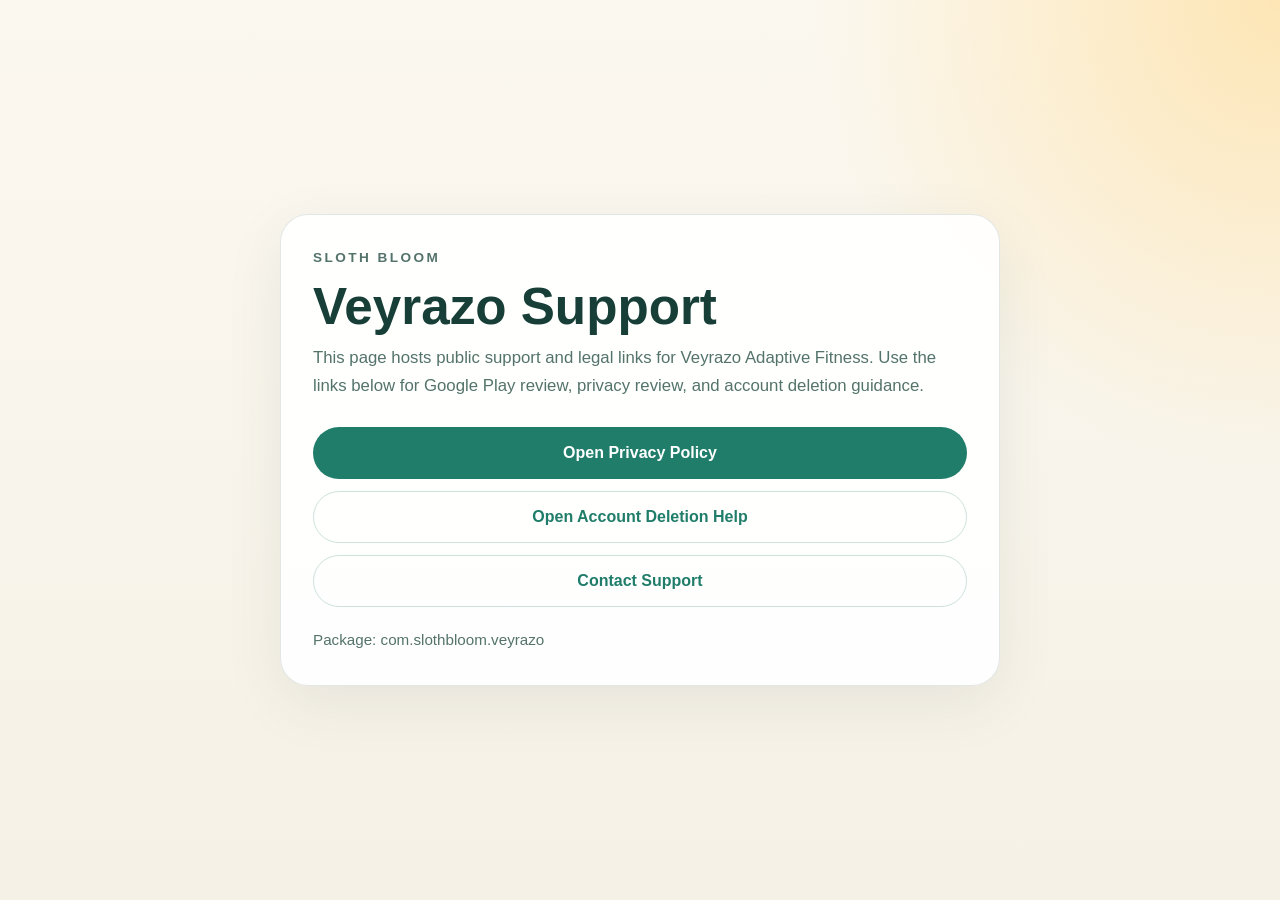
==== index.html @ 9559f746 "Restore public policy and support pages Restore the public privacy policy, account deletion instruct" ====
<!DOCTYPE html>
<html lang="en">
<head>
    <meta charset="utf-8">
    <meta name="viewport" content="width=device-width, initial-scale=1">
    <title>Veyrazo Support</title>
    <style>
        :root {
            color-scheme: light;
            --bg: #f6f1e7;
            --card: rgba(255, 255, 255, 0.92);
            --text: #173f37;
            --muted: #53736b;
            --accent: #1f7d69;
            --border: rgba(23, 63, 55, 0.12);
        }

        * { box-sizing: border-box; }

        body {
            margin: 0;
            min-height: 100vh;
            font-family: "Segoe UI", Arial, sans-serif;
            color: var(--text);
            background:
                radial-gradient(circle at top right, rgba(255, 220, 150, 0.65), transparent 30%),
                linear-gradient(180deg, #fbf8f0 0%, var(--bg) 100%);
            display: grid;
            place-items: center;
            padding: 24px;
        }

        .card {
            width: min(720px, 100%);
            background: var(--card);
            border: 1px solid var(--border);
            border-radius: 28px;
            padding: 32px;
            box-shadow: 0 18px 60px rgba(23, 63, 55, 0.08);
        }

        .eyebrow {
            margin: 0 0 12px;
            font-size: 0.85rem;
            letter-spacing: 0.18em;
            text-transform: uppercase;
            color: var(--muted);
            font-weight: 700;
        }

        h1 {
            margin: 0 0 12px;
            font-size: clamp(2rem, 5vw, 3.2rem);
            line-height: 0.98;
        }

        p {
            margin: 0;
            font-size: 1.05rem;
            line-height: 1.65;
            color: var(--muted);
        }

        .actions {
            display: grid;
            gap: 12px;
            margin-top: 28px;
        }

        a.button {
            display: inline-flex;
            justify-content: center;
            align-items: center;
            min-height: 52px;
            padding: 0 18px;
            border-radius: 999px;
            background: var(--accent);
            color: white;
            text-decoration: none;
            font-weight: 700;
        }

        a.secondary {
            background: transparent;
            color: var(--accent);
            border: 1px solid rgba(31, 125, 105, 0.22);
        }

        .meta {
            margin-top: 20px;
            font-size: 0.95rem;
            color: var(--muted);
        }
    </style>
</head>
<body>
<main class="card">
    <p class="eyebrow">Sloth Bloom</p>
    <h1>Veyrazo Support</h1>
    <p>
        This page hosts public support and legal links for Veyrazo Adaptive Fitness.
        Use the links below for Google Play review, privacy review, and account deletion guidance.
    </p>

    <div class="actions">
        <a class="button" href="privacy-policy.html">Open Privacy Policy</a>
        <a class="button secondary" href="delete-account.html">Open Account Deletion Help</a>
        <a class="button secondary" href="mailto:veyrazo.review@gmail.com?subject=Veyrazo%20support">Contact Support</a>
    </div>
    <p class="meta">Package: com.slothbloom.veyrazo</p>
</main>
</body>
</html>
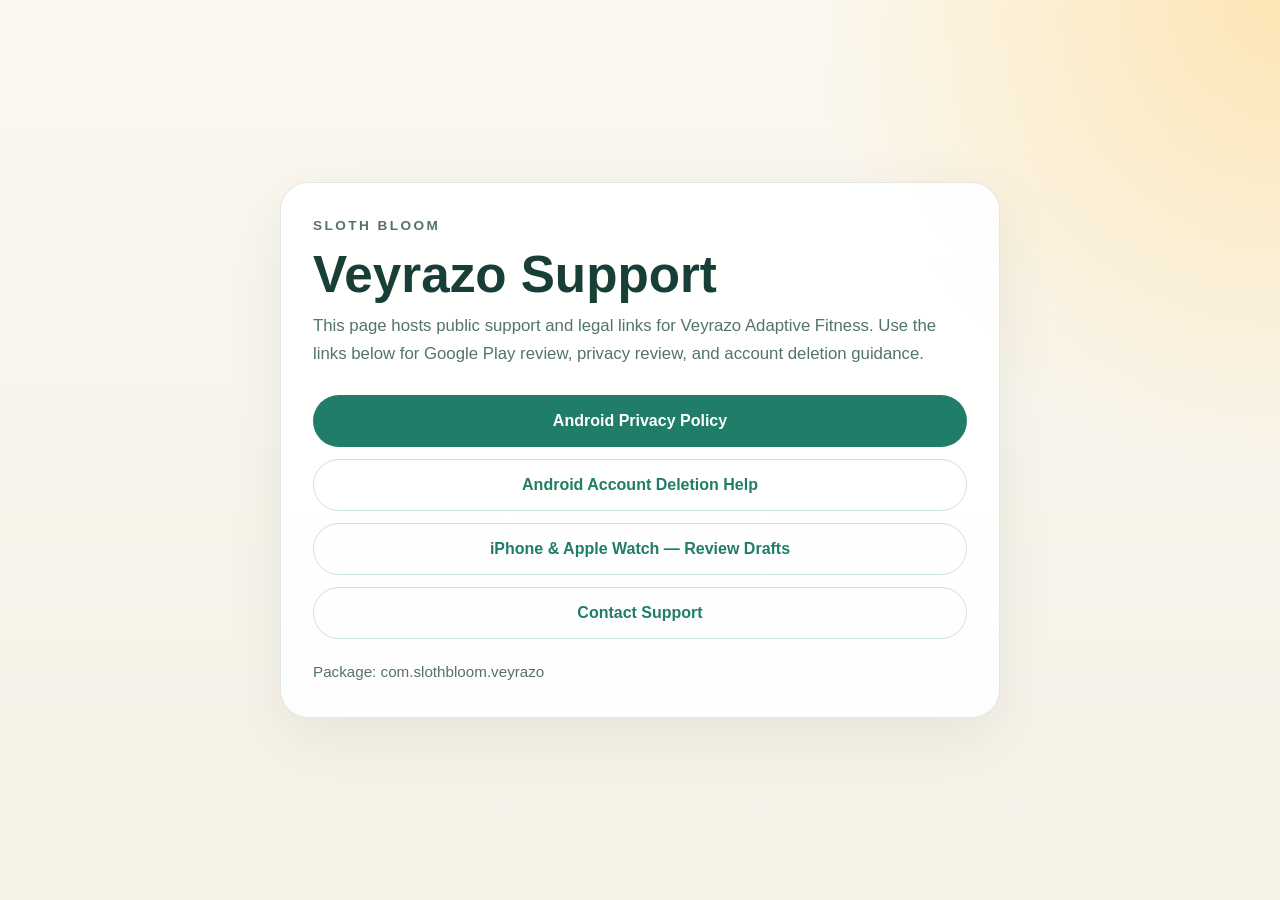
==== commit 71823ca1: "Serve iOS policy pages from the owning GitHub Pages project" ====
--- a/index.html
+++ b/index.html
@@ -103,8 +103,9 @@
     </p>
 
     <div class="actions">
-        <a class="button" href="privacy-policy.html">Open Privacy Policy</a>
-        <a class="button secondary" href="delete-account.html">Open Account Deletion Help</a>
+        <a class="button" href="privacy-policy.html">Android Privacy Policy</a>
+        <a class="button secondary" href="delete-account.html">Android Account Deletion Help</a>
+        <a class="button secondary" href="ios.html">iPhone &amp; Apple Watch — Review Drafts</a>
         <a class="button secondary" href="mailto:veyrazo.review@gmail.com?subject=Veyrazo%20support">Contact Support</a>
     </div>
     <p class="meta">Package: com.slothbloom.veyrazo</p>
